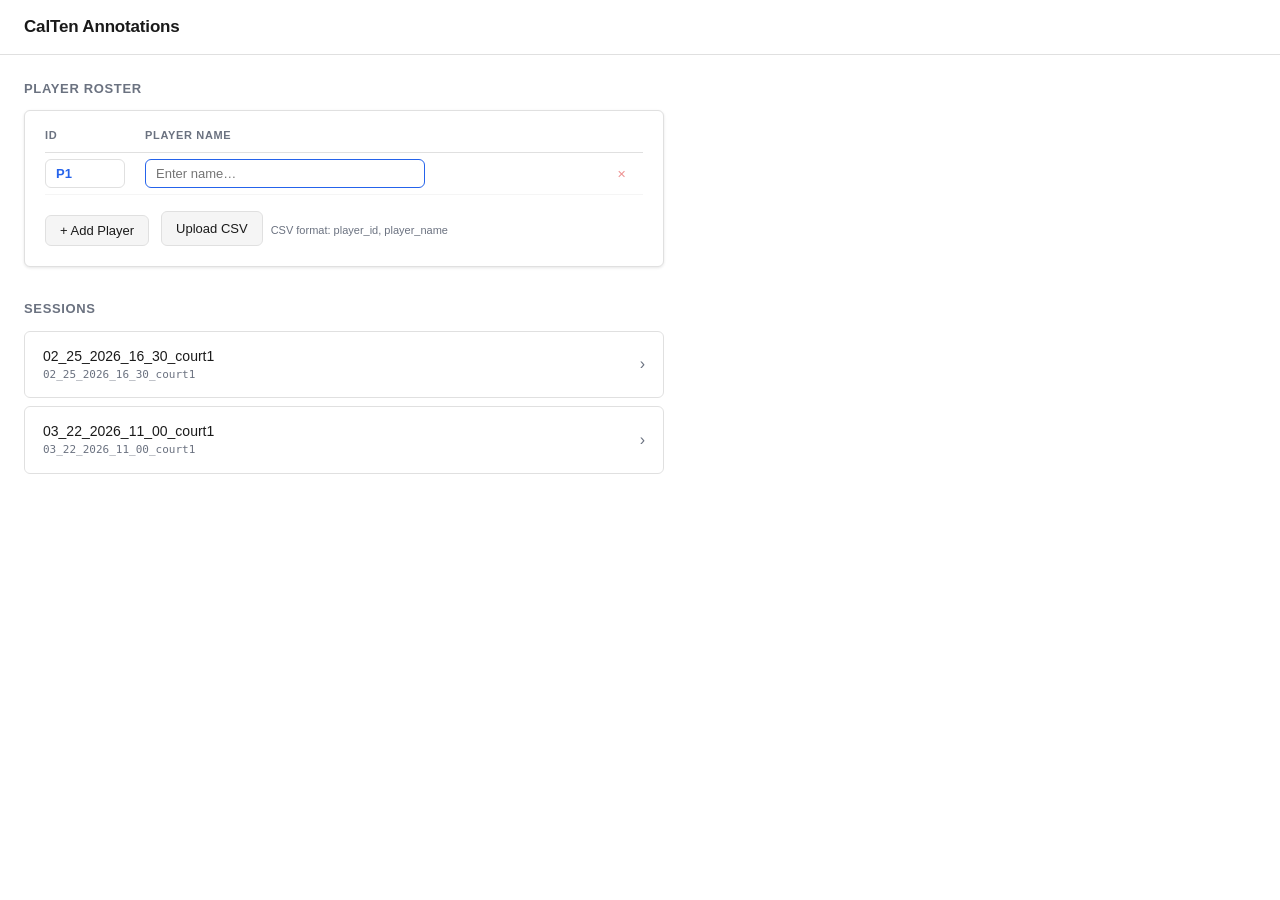
==== index.html @ 6d208d2a "initial iteration (WIP)" ====
<!DOCTYPE html>
<html lang="en">
<head>
  <meta charset="UTF-8" />
  <meta name="viewport" content="width=device-width, initial-scale=1.0" />
  <title>CalTen Annotations</title>
  <link rel="stylesheet" href="style.css" />
</head>
<body>

  <header class="site-header">
    <h1>CalTen Annotations</h1>
  </header>

  <div class="page-body">

    <!-- Player Roster Setup -->
    <section style="max-width: 640px; margin-bottom: 32px;">
      <p class="section-title">Player Roster</p>
      <div class="card roster-panel">
        <table class="roster-table">
          <thead>
            <tr>
              <th>ID</th>
              <th>Player Name</th>
              <th></th>
            </tr>
          </thead>
          <tbody id="roster-body">
            <!-- Rows injected by app.js -->
          </tbody>
        </table>
        <div class="roster-actions">
          <button class="btn btn-secondary" id="btn-add-player">+ Add Player</button>
          <div class="roster-upload">
            <label for="csv-upload" class="btn btn-secondary">Upload CSV</label>
            <input type="file" id="csv-upload" accept=".csv" style="display: none;" />
            <span class="upload-hint">CSV format: player_id, player_name</span>
          </div>
        </div>
      </div>
    </section>

    <!-- Session Browser -->
    <section style="max-width: 640px;">
      <p class="section-title">Sessions</p>
      <div id="folder-list" class="folder-list">
        <div class="empty-state">Loading sessions…</div>
      </div>
    </section>

  </div>

  <script src="app.js"></script>
</body>
</html>
---- style.css ----
/* ============================================================
   CSS Custom Properties
   ============================================================ */
:root {
  --color-bg:        #ffffff;
  --color-surface:   #f5f5f5;
  --color-border:    #e0e0e0;
  --color-text:      #1a1a1a;
  --color-muted:     #6b7280;
  --color-accent:    #2563eb;
  --color-accent-hover: #1d4ed8;
  --color-danger:    #dc2626;

  /* Action color palette — subtle left-border tints */
  --action-forehand:  #dbeafe;
  --action-backhand:  #fef9c3;
  --action-serve:     #dcfce7;
  --action-volley:    #fce7f3;
  --action-overhead:  #ede9fe;
  --action-drop_shot: #ffedd5;
  --action-lob:       #e0f2fe;

  --action-forehand-border:  #2563eb;
  --action-backhand-border:  #ca8a04;
  --action-serve-border:     #16a34a;
  --action-volley-border:    #db2777;
  --action-overhead-border:  #7c3aed;
  --action-drop_shot-border: #ea580c;
  --action-lob-border:       #0284c7;

  --font: -apple-system, BlinkMacSystemFont, "Segoe UI", Roboto, Helvetica, Arial, sans-serif;
  --radius: 6px;
  --shadow: 0 1px 3px rgba(0,0,0,0.10);
}

/* ============================================================
   Reset & Base
   ============================================================ */
*, *::before, *::after { box-sizing: border-box; margin: 0; padding: 0; }

body {
  font-family: var(--font);
  font-size: 14px;
  color: var(--color-text);
  background: var(--color-bg);
  line-height: 1.5;
  min-width: 1100px;
}

a { color: var(--color-accent); text-decoration: none; }
a:hover { text-decoration: underline; }

/* ============================================================
   Header / Nav
   ============================================================ */
.site-header {
  display: flex;
  align-items: center;
  justify-content: space-between;
  padding: 14px 24px;
  border-bottom: 1px solid var(--color-border);
  background: var(--color-bg);
}

.site-header h1 {
  font-size: 17px;
  font-weight: 600;
  letter-spacing: -0.01em;
}

.site-header .back-link {
  font-size: 13px;
  color: var(--color-muted);
}

.site-header .back-link:hover { color: var(--color-accent); }

/* ============================================================
   Layout Utilities
   ============================================================ */
.page-body {
  padding: 24px;
}

.section-title {
  font-size: 13px;
  font-weight: 600;
  text-transform: uppercase;
  letter-spacing: 0.05em;
  color: var(--color-muted);
  margin-bottom: 12px;
}

/* ============================================================
   Card
   ============================================================ */
.card {
  background: var(--color-bg);
  border: 1px solid var(--color-border);
  border-radius: var(--radius);
  box-shadow: var(--shadow);
}

/* ============================================================
   Buttons
   ============================================================ */
.btn {
  display: inline-flex;
  align-items: center;
  justify-content: center;
  gap: 6px;
  padding: 7px 14px;
  border-radius: var(--radius);
  border: 1px solid transparent;
  font-family: var(--font);
  font-size: 13px;
  font-weight: 500;
  cursor: pointer;
  transition: background 0.1s, color 0.1s, border-color 0.1s;
  white-space: nowrap;
}

.btn-primary {
  background: var(--color-accent);
  color: #fff;
  border-color: var(--color-accent);
}
.btn-primary:hover { background: var(--color-accent-hover); border-color: var(--color-accent-hover); }

.btn-secondary {
  background: var(--color-surface);
  color: var(--color-text);
  border-color: var(--color-border);
}
.btn-secondary:hover { background: #ebebeb; }

.btn-danger {
  background: transparent;
  color: var(--color-danger);
  border-color: transparent;
  padding: 4px 8px;
  font-size: 12px;
}
.btn-danger:hover { background: #fee2e2; }

.btn-speed {
  background: var(--color-surface);
  color: var(--color-muted);
  border-color: var(--color-border);
  padding: 5px 10px;
  font-size: 12px;
}
.btn-speed.active {
  background: var(--color-accent);
  color: #fff;
  border-color: var(--color-accent);
}

/* ============================================================
   Form Inputs
   ============================================================ */
input[type="text"],
input[type="search"],
select,
textarea {
  font-family: var(--font);
  font-size: 13px;
  color: var(--color-text);
  background: var(--color-bg);
  border: 1px solid var(--color-border);
  border-radius: var(--radius);
  padding: 6px 10px;
  outline: none;
  transition: border-color 0.15s;
  width: 100%;
}

input[type="text"]:focus,
input[type="search"]:focus,
select:focus,
textarea:focus {
  border-color: var(--color-accent);
}

textarea { resize: vertical; min-height: 56px; }

label {
  display: block;
  font-size: 12px;
  font-weight: 500;
  color: var(--color-muted);
  margin-bottom: 4px;
}

input[type="range"] {
  width: 100%;
  accent-color: var(--color-accent);
  cursor: pointer;
}

/* ============================================================
   Index Page — Player Roster Panel
   ============================================================ */
.roster-panel {
  padding: 16px 20px;
  margin-bottom: 24px;
}

.roster-table {
  width: 100%;
  border-collapse: collapse;
  margin-bottom: 16px;
}

.roster-table th {
  text-align: left;
  font-size: 11px;
  font-weight: 600;
  text-transform: uppercase;
  letter-spacing: 0.06em;
  color: var(--color-muted);
  padding: 0 0 8px 0;
  border-bottom: 1px solid var(--color-border);
}

.roster-table th:last-child {
  width: 40px;
}

.roster-table td {
  padding: 6px 4px 6px 0;
  border-bottom: 1px solid var(--color-surface);
  vertical-align: middle;
}

.roster-table td:first-child {
  width: 100px;
}

.roster-table td:last-child {
  width: 40px;
  text-align: center;
}

.roster-table .player-id-input {
  max-width: 80px;
  font-weight: 600;
  color: var(--color-accent);
}

.roster-table .player-name-input {
  max-width: 280px;
}

.roster-table .btn-remove-player {
  padding: 2px 6px;
  font-size: 11px;
  opacity: 0.5;
  transition: opacity 0.15s;
}

.roster-table tr:hover .btn-remove-player {
  opacity: 1;
}

.roster-actions {
  display: flex;
  align-items: center;
  gap: 12px;
  flex-wrap: wrap;
}

.roster-upload {
  display: flex;
  align-items: center;
  gap: 8px;
}

.upload-hint {
  font-size: 11px;
  color: var(--color-muted);
}

/* ============================================================
   Index Page — Folder / Session Browser
   ============================================================ */
.folder-list {
  display: flex;
  flex-direction: column;
  gap: 8px;
}

.folder-card {
  display: flex;
  align-items: center;
  justify-content: space-between;
  padding: 14px 18px;
  border: 1px solid var(--color-border);
  border-radius: var(--radius);
  background: var(--color-bg);
  cursor: pointer;
  transition: border-color 0.15s, box-shadow 0.15s;
}

.folder-card:hover {
  border-color: var(--color-accent);
  box-shadow: 0 0 0 3px rgba(37,99,235,0.08);
}

.folder-card-label {
  font-size: 14px;
  font-weight: 500;
}

.folder-card-key {
  font-size: 11px;
  color: var(--color-muted);
  font-family: "SF Mono", "Fira Code", "Consolas", monospace;
}

.folder-card-arrow {
  font-size: 16px;
  color: var(--color-muted);
}

/* ============================================================
   Viewer Page — Overall Layout
   ============================================================ */
.viewer-layout {
  display: grid;
  grid-template-columns: 1fr 340px;
  grid-template-rows: auto auto auto;
  gap: 0;
  height: calc(100vh - 53px);
  overflow: hidden;
}

.viewer-left {
  display: flex;
  flex-direction: column;
  overflow: hidden;
  border-right: 1px solid var(--color-border);
}

.viewer-right {
  display: flex;
  flex-direction: column;
  overflow: hidden;
}

/* ============================================================
   Viewer — 2×2 Video Grid
   ============================================================ */
.video-grid {
  display: grid;
  grid-template-columns: 1fr 1fr;
  grid-template-rows: 1fr 1fr;
  flex: 1;
  background: #000;
  gap: 2px;
  overflow: hidden;
}

.video-tile {
  position: relative;
  background: #0a0a0a;
  overflow: hidden;
  display: flex;
  flex-direction: column;
}

.video-tile video {
  width: 100%;
  height: 100%;
  object-fit: contain;
  display: block;
  flex: 1;
  min-height: 0;
}

.video-tile-label {
  position: absolute;
  top: 8px;
  left: 8px;
  background: rgba(0,0,0,0.55);
  color: #fff;
  font-size: 11px;
  font-weight: 600;
  padding: 3px 8px;
  border-radius: 4px;
  letter-spacing: 0.03em;
  pointer-events: none;
}

.video-tile-volume {
  background: rgba(0,0,0,0.7);
  padding: 4px 10px;
  display: flex;
  align-items: center;
  gap: 8px;
}

.video-tile-volume span {
  font-size: 11px;
  color: #aaa;
  white-space: nowrap;
}

.video-tile-volume input[type="range"] {
  accent-color: #fff;
}

/* ============================================================
   Viewer — Playback Controls Bar
   ============================================================ */
.controls-bar {
  display: flex;
  align-items: center;
  gap: 10px;
  padding: 10px 14px;
  border-top: 1px solid var(--color-border);
  background: var(--color-bg);
  flex-shrink: 0;
}

.controls-bar .btn-play {
  background: var(--color-accent);
  color: #fff;
  border-color: var(--color-accent);
  min-width: 72px;
}
.controls-bar .btn-play:hover { background: var(--color-accent-hover); }

.controls-time {
  font-size: 12px;
  font-family: "SF Mono", "Fira Code", "Consolas", monospace;
  color: var(--color-muted);
  white-space: nowrap;
  min-width: 90px;
}

.controls-seek {
  flex: 1;
}

.speed-group {
  display: flex;
  gap: 3px;
}

/* ============================================================
   Viewer — Frame Scrubber (Filmstrip)
   ============================================================ */
.scrubber-panel {
  height: 68px;
  border-top: 1px solid var(--color-border);
  background: var(--color-surface);
  overflow-x: auto;
  overflow-y: hidden;
  display: flex;
  align-items: center;
  padding: 6px 10px;
  gap: 4px;
  flex-shrink: 0;
  scrollbar-width: thin;
}

.scrubber-panel::-webkit-scrollbar { height: 4px; }
.scrubber-panel::-webkit-scrollbar-track { background: var(--color-surface); }
.scrubber-panel::-webkit-scrollbar-thumb { background: var(--color-border); border-radius: 2px; }

.scrubber-thumb {
  flex-shrink: 0;
  width: 80px;
  height: 50px;
  object-fit: cover;
  border-radius: 3px;
  border: 2px solid transparent;
  cursor: pointer;
  transition: border-color 0.1s;
}

.scrubber-thumb:hover { border-color: var(--color-accent); }
.scrubber-thumb.active { border-color: var(--color-accent); }

.scrubber-empty {
  font-size: 12px;
  color: var(--color-muted);
  padding: 0 8px;
}

/* ============================================================
   Viewer — Annotation Panel (right column)
   ============================================================ */
.annotation-panel {
  display: flex;
  flex-direction: column;
  height: 100%;
  overflow: hidden;
}

.annotation-controls {
  padding: 12px 14px;
  border-bottom: 1px solid var(--color-border);
  display: flex;
  flex-direction: column;
  gap: 10px;
  flex-shrink: 0;
}

.mark-buttons {
  display: grid;
  grid-template-columns: 1fr 1fr;
  gap: 8px;
}

.btn-mark-start { background: #dcfce7; color: #15803d; border-color: #86efac; }
.btn-mark-start:hover { background: #bbf7d0; }
.btn-mark-start.active { background: #16a34a; color: #fff; border-color: #16a34a; }

.btn-mark-end { background: #fee2e2; color: #b91c1c; border-color: #fca5a5; }
.btn-mark-end:hover { background: #fecaca; }
.btn-mark-end.active { background: #dc2626; color: #fff; border-color: #dc2626; }

.mark-time-display {
  font-size: 11px;
  font-family: "SF Mono", "Fira Code", "Consolas", monospace;
  color: var(--color-muted);
  display: flex;
  gap: 12px;
}

.mark-time-display span { color: var(--color-text); font-weight: 500; }

/* ============================================================
   Annotation Form
   ============================================================ */
.annotation-form {
  padding: 12px 14px;
  border-bottom: 1px solid var(--color-border);
  display: flex;
  flex-direction: column;
  gap: 10px;
  flex-shrink: 0;
  background: #fafafa;
}

.annotation-form.hidden { display: none; }

.form-row { display: flex; flex-direction: column; gap: 4px; }

.form-row-2 {
  display: grid;
  grid-template-columns: 1fr 1fr;
  gap: 8px;
}

.annotation-form .form-actions {
  display: flex;
  gap: 8px;
}

/* ============================================================
   Annotation List
   ============================================================ */
.annotation-list-header {
  padding: 10px 14px 6px;
  display: flex;
  align-items: center;
  justify-content: space-between;
  flex-shrink: 0;
  border-bottom: 1px solid var(--color-border);
}

.annotation-count {
  font-size: 12px;
  color: var(--color-muted);
}

.annotation-list {
  flex: 1;
  overflow-y: auto;
  padding: 6px 0;
  scrollbar-width: thin;
}

.annotation-list::-webkit-scrollbar { width: 4px; }
.annotation-list::-webkit-scrollbar-track { background: transparent; }
.annotation-list::-webkit-scrollbar-thumb { background: var(--color-border); border-radius: 2px; }

.annotation-row {
  display: flex;
  align-items: flex-start;
  gap: 8px;
  padding: 8px 14px;
  border-left: 3px solid transparent;
  cursor: pointer;
  transition: background 0.1s;
}

.annotation-row:hover { background: var(--color-surface); }

.annotation-row-body {
  flex: 1;
  min-width: 0;
}

.annotation-row-times {
  font-size: 11px;
  font-family: "SF Mono", "Fira Code", "Consolas", monospace;
  color: var(--color-muted);
  margin-bottom: 2px;
}

.annotation-row-meta {
  font-size: 12px;
  font-weight: 500;
}

.annotation-row-player { color: var(--color-accent); }

.annotation-row-action {
  display: inline-block;
  font-size: 11px;
  font-weight: 500;
  padding: 1px 6px;
  border-radius: 3px;
  text-transform: capitalize;
  margin-left: 4px;
}

.annotation-row-notes {
  font-size: 11px;
  color: var(--color-muted);
  margin-top: 2px;
  white-space: nowrap;
  overflow: hidden;
  text-overflow: ellipsis;
}

/* Action color classes — row left-border + action badge */
.action-forehand  { border-left-color: var(--action-forehand-border);  }
.action-backhand  { border-left-color: var(--action-backhand-border);  }
.action-serve     { border-left-color: var(--action-serve-border);     }
.action-volley    { border-left-color: var(--action-volley-border);    }
.action-overhead  { border-left-color: var(--action-overhead-border);  }
.action-drop_shot { border-left-color: var(--action-drop_shot-border); }
.action-lob       { border-left-color: var(--action-lob-border);       }

.badge-forehand  { background: var(--action-forehand);  color: var(--action-forehand-border);  }
.badge-backhand  { background: var(--action-backhand);  color: var(--action-backhand-border);  }
.badge-serve     { background: var(--action-serve);     color: var(--action-serve-border);     }
.badge-volley    { background: var(--action-volley);    color: var(--action-volley-border);    }
.badge-overhead  { background: var(--action-overhead);  color: var(--action-overhead-border);  }
.badge-drop_shot { background: var(--action-drop_shot); color: var(--action-drop_shot-border); }
.badge-lob       { background: var(--action-lob);       color: var(--action-lob-border);       }

/* ============================================================
   Export Buttons
   ============================================================ */
.export-bar {
  display: grid;
  grid-template-columns: 1fr 1fr;
  gap: 8px;
  padding: 12px 14px;
  border-top: 1px solid var(--color-border);
  flex-shrink: 0;
}

/* ============================================================
   Empty States
   ============================================================ */
.empty-state {
  padding: 32px 16px;
  text-align: center;
  color: var(--color-muted);
  font-size: 13px;
}

/* ============================================================
   Loading / Status
   ============================================================ */
.status-bar {
  font-size: 12px;
  color: var(--color-muted);
  padding: 6px 14px;
  border-bottom: 1px solid var(--color-border);
  background: var(--color-surface);
  flex-shrink: 0;
}
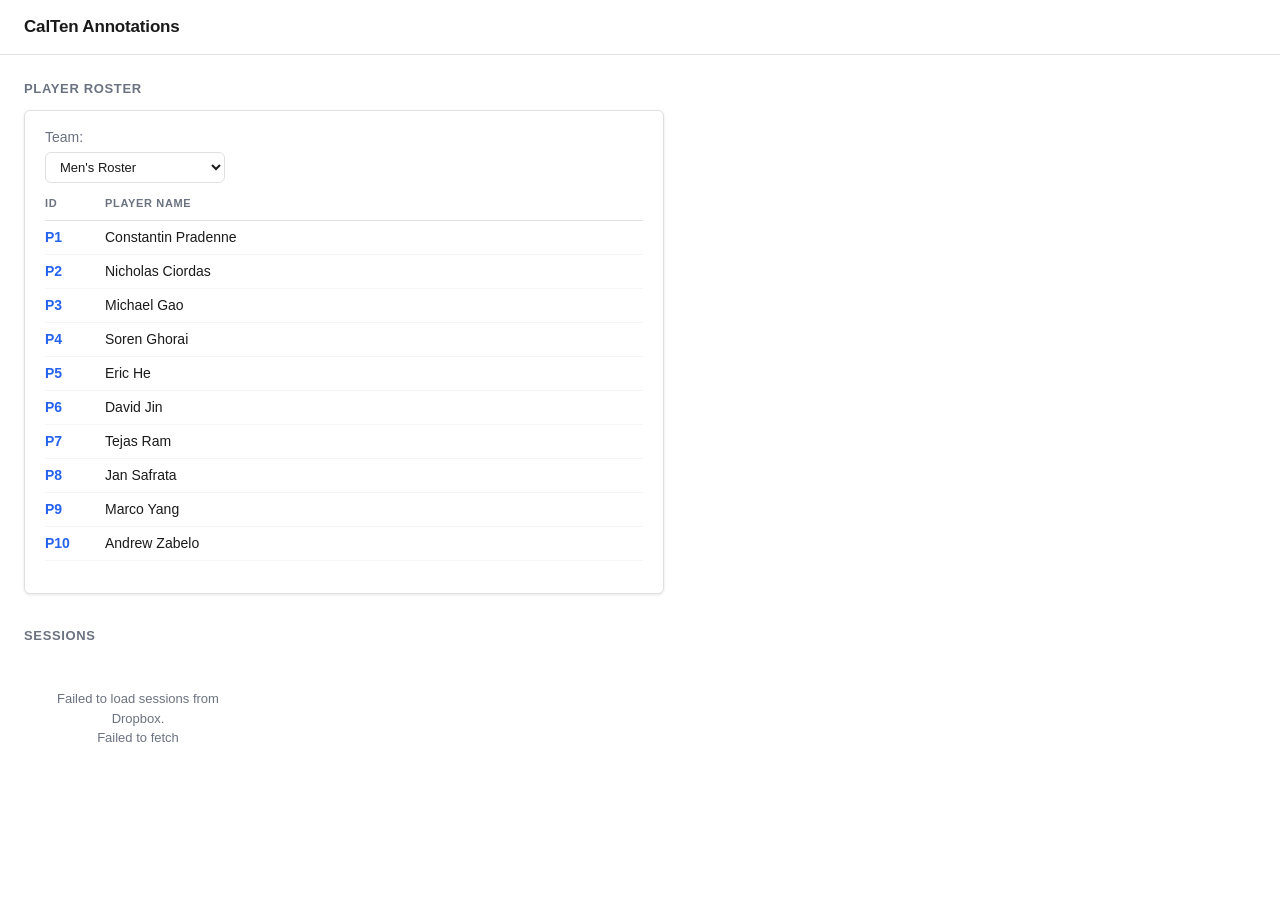
==== commit 6b9bc5ce: "Add video thumbnails, whole dataset, and rosters" ====
--- a/index.html
+++ b/index.html
@@ -18,31 +18,29 @@
     <section style="max-width: 640px; margin-bottom: 32px;">
       <p class="section-title">Player Roster</p>
       <div class="card roster-panel">
+        <div style="margin-bottom: 12px;">
+          <label for="roster-select" style="font-size: 14px; font-weight: 500; margin-right: 8px;">Team:</label>
+          <select id="roster-select" class="roster-dropdown">
+            <option value="men">Men's Roster</option>
+            <option value="women">Women's Roster</option>
+          </select>
+        </div>
         <table class="roster-table">
           <thead>
             <tr>
               <th>ID</th>
               <th>Player Name</th>
-              <th></th>
             </tr>
           </thead>
           <tbody id="roster-body">
             <!-- Rows injected by app.js -->
           </tbody>
         </table>
-        <div class="roster-actions">
-          <button class="btn btn-secondary" id="btn-add-player">+ Add Player</button>
-          <div class="roster-upload">
-            <label for="csv-upload" class="btn btn-secondary">Upload CSV</label>
-            <input type="file" id="csv-upload" accept=".csv" style="display: none;" />
-            <span class="upload-hint">CSV format: player_id, player_name</span>
-          </div>
-        </div>
       </div>
     </section>
 
     <!-- Session Browser -->
-    <section style="max-width: 640px;">
+    <section style="max-width: 960px;">
       <p class="section-title">Sessions</p>
       <div id="folder-list" class="folder-list">
         <div class="empty-state">Loading sessions…</div>
--- a/style.css
+++ b/style.css
@@ -223,10 +223,6 @@
   border-bottom: 1px solid var(--color-border);
 }
 
-.roster-table th:last-child {
-  width: 40px;
-}
-
 .roster-table td {
   padding: 6px 4px 6px 0;
   border-bottom: 1px solid var(--color-surface);
@@ -234,71 +230,35 @@
 }
 
 .roster-table td:first-child {
-  width: 100px;
-}
-
-.roster-table td:last-child {
-  width: 40px;
-  text-align: center;
-}
-
-.roster-table .player-id-input {
-  max-width: 80px;
+  width: 60px;
   font-weight: 600;
   color: var(--color-accent);
 }
 
-.roster-table .player-name-input {
-  max-width: 280px;
-}
-
-.roster-table .btn-remove-player {
-  padding: 2px 6px;
-  font-size: 11px;
-  opacity: 0.5;
-  transition: opacity 0.15s;
-}
-
-.roster-table tr:hover .btn-remove-player {
-  opacity: 1;
-}
-
-.roster-actions {
-  display: flex;
-  align-items: center;
-  gap: 12px;
-  flex-wrap: wrap;
-}
-
-.roster-upload {
-  display: flex;
-  align-items: center;
-  gap: 8px;
-}
-
-.upload-hint {
-  font-size: 11px;
-  color: var(--color-muted);
+.roster-dropdown {
+  width: auto;
+  min-width: 180px;
+  padding: 6px 10px;
+  font-size: 13px;
 }
 
 /* ============================================================
    Index Page — Folder / Session Browser
    ============================================================ */
 .folder-list {
+  display: grid;
+  grid-template-columns: repeat(auto-fill, minmax(220px, 1fr));
+  gap: 16px;
+}
+
+.folder-card {
   display: flex;
   flex-direction: column;
-  gap: 8px;
-}
-
-.folder-card {
-  display: flex;
-  align-items: center;
-  justify-content: space-between;
-  padding: 14px 18px;
   border: 1px solid var(--color-border);
   border-radius: var(--radius);
   background: var(--color-bg);
   cursor: pointer;
+  overflow: hidden;
   transition: border-color 0.15s, box-shadow 0.15s;
 }
 
@@ -307,20 +267,42 @@
   box-shadow: 0 0 0 3px rgba(37,99,235,0.08);
 }
 
+.folder-card-thumb {
+  width: 100%;
+  aspect-ratio: 16 / 10;
+  background: #0a0a0a;
+  display: flex;
+  align-items: center;
+  justify-content: center;
+  overflow: hidden;
+}
+
+.folder-card-thumb img {
+  width: 100%;
+  height: 100%;
+  object-fit: cover;
+}
+
+.thumb-placeholder {
+  font-size: 11px;
+  color: var(--color-muted);
+  text-align: center;
+}
+
+.folder-card-info {
+  padding: 10px 12px;
+}
+
 .folder-card-label {
-  font-size: 14px;
+  font-size: 13px;
   font-weight: 500;
 }
 
 .folder-card-key {
-  font-size: 11px;
+  font-size: 10px;
   color: var(--color-muted);
   font-family: "SF Mono", "Fira Code", "Consolas", monospace;
-}
-
-.folder-card-arrow {
-  font-size: 16px;
-  color: var(--color-muted);
+  margin-top: 2px;
 }
 
 /* ============================================================
@@ -487,6 +469,30 @@
   font-size: 12px;
   color: var(--color-muted);
   padding: 0 8px;
+}
+
+/* ============================================================
+   Viewer — Roster Selector Bar
+   ============================================================ */
+.viewer-roster-bar {
+  display: flex;
+  align-items: center;
+  gap: 8px;
+  padding: 10px 14px;
+  border-bottom: 1px solid var(--color-border);
+  background: var(--color-surface);
+  flex-shrink: 0;
+}
+
+.viewer-roster-bar label {
+  margin: 0;
+  font-size: 13px;
+  font-weight: 500;
+  color: var(--color-text);
+}
+
+.viewer-roster-bar .roster-dropdown {
+  flex: 1;
 }
 
 /* ============================================================
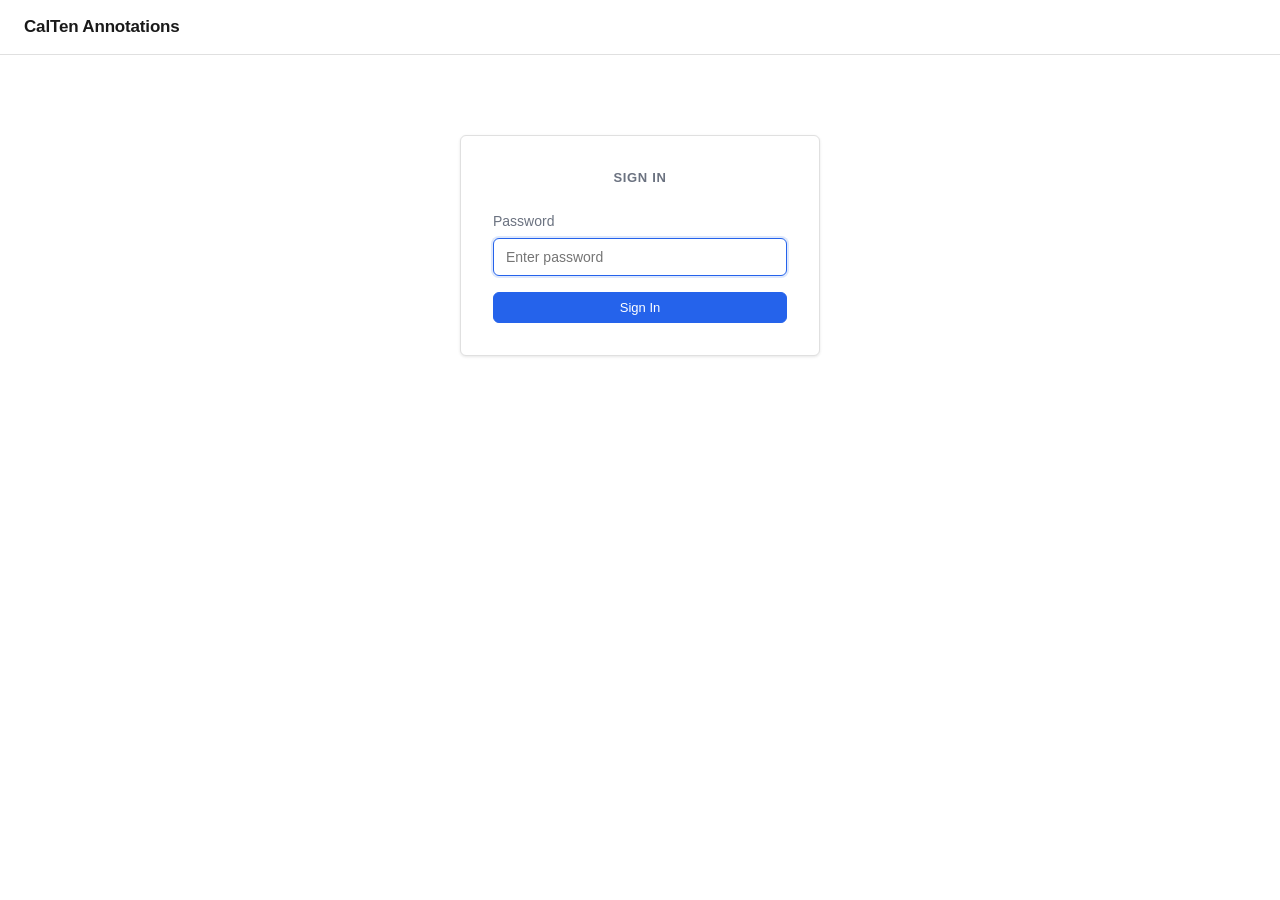
==== commit 3cbb1b77: "Add password protection and move server to github pages" ====
--- a/index.html
+++ b/index.html
@@ -3,7 +3,7 @@
 <head>
   <meta charset="UTF-8" />
   <meta name="viewport" content="width=device-width, initial-scale=1.0" />
-  <title>CalTen Annotations</title>
+  <title>Login — CalTen Annotations</title>
   <link rel="stylesheet" href="style.css" />
 </head>
 <body>
@@ -12,43 +12,18 @@
     <h1>CalTen Annotations</h1>
   </header>
 
-  <div class="page-body">
-
-    <!-- Player Roster Setup -->
-    <section style="max-width: 640px; margin-bottom: 32px;">
-      <p class="section-title">Player Roster</p>
-      <div class="card roster-panel">
-        <div style="margin-bottom: 12px;">
-          <label for="roster-select" style="font-size: 14px; font-weight: 500; margin-right: 8px;">Team:</label>
-          <select id="roster-select" class="roster-dropdown">
-            <option value="men">Men's Roster</option>
-            <option value="women">Women's Roster</option>
-          </select>
-        </div>
-        <table class="roster-table">
-          <thead>
-            <tr>
-              <th>ID</th>
-              <th>Player Name</th>
-            </tr>
-          </thead>
-          <tbody id="roster-body">
-            <!-- Rows injected by app.js -->
-          </tbody>
-        </table>
+  <div class="page-body" style="display:flex; justify-content:center; padding-top:80px;">
+    <div class="card" style="max-width:360px; width:100%; padding:32px;">
+      <p class="section-title" style="text-align:center; margin-bottom:24px;">Sign In</p>
+      <div style="margin-bottom:16px;">
+        <label for="login-password" style="display:block; font-size:14px; font-weight:500; margin-bottom:6px;">Password</label>
+        <input type="password" id="login-password" class="login-input" placeholder="Enter password" autofocus />
       </div>
-    </section>
-
-    <!-- Session Browser -->
-    <section style="max-width: 960px;">
-      <p class="section-title">Sessions</p>
-      <div id="folder-list" class="folder-list">
-        <div class="empty-state">Loading sessions…</div>
-      </div>
-    </section>
-
+      <div id="login-error" style="color:#dc2626; font-size:13px; margin-bottom:12px; display:none;">Incorrect password.</div>
+      <button class="btn btn-primary" id="btn-login" style="width:100%;">Sign In</button>
+    </div>
   </div>
 
-  <script src="app.js"></script>
+  <script src="auth.js"></script>
 </body>
 </html>
--- a/style.css
+++ b/style.css
@@ -242,6 +242,20 @@
   font-size: 13px;
 }
 
+.login-input {
+  width: 100%;
+  padding: 10px 12px;
+  font-size: 14px;
+  border: 1px solid var(--color-border);
+  border-radius: 6px;
+  outline: none;
+  box-sizing: border-box;
+}
+.login-input:focus {
+  border-color: var(--color-accent);
+  box-shadow: 0 0 0 2px rgba(37, 99, 235, 0.15);
+}
+
 /* ============================================================
    Index Page — Folder / Session Browser
    ============================================================ */
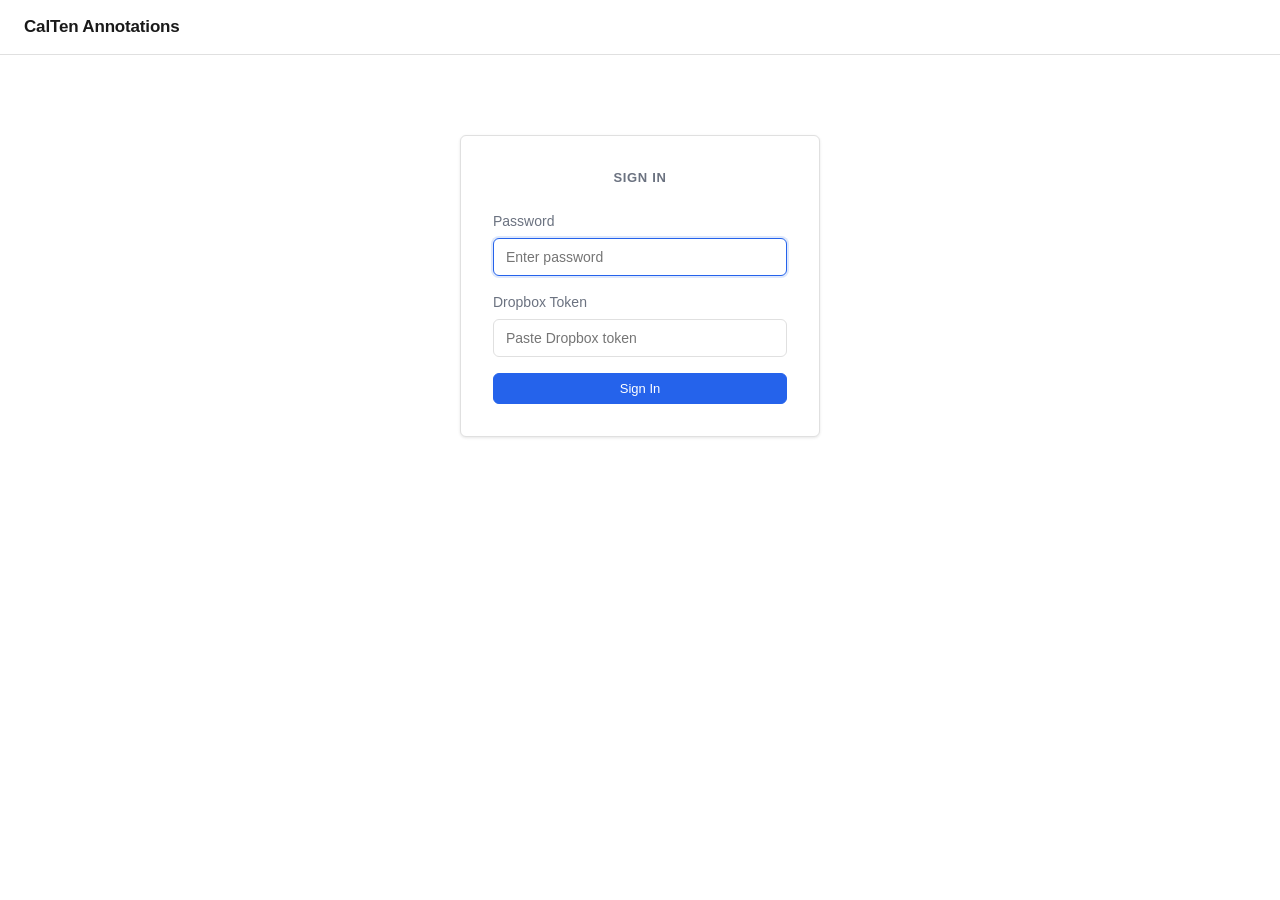
==== commit 55dd035e: "add dropbox token in auth" ====
--- a/index.html
+++ b/index.html
@@ -19,7 +19,11 @@
         <label for="login-password" style="display:block; font-size:14px; font-weight:500; margin-bottom:6px;">Password</label>
         <input type="password" id="login-password" class="login-input" placeholder="Enter password" autofocus />
       </div>
-      <div id="login-error" style="color:#dc2626; font-size:13px; margin-bottom:12px; display:none;">Incorrect password.</div>
+      <div style="margin-bottom:16px;">
+        <label for="login-token" style="display:block; font-size:14px; font-weight:500; margin-bottom:6px;">Dropbox Token</label>
+        <input type="password" id="login-token" class="login-input" placeholder="Paste Dropbox token" />
+      </div>
+      <div id="login-error" style="color:#dc2626; font-size:13px; margin-bottom:12px; display:none;"></div>
       <button class="btn btn-primary" id="btn-login" style="width:100%;">Sign In</button>
     </div>
   </div>
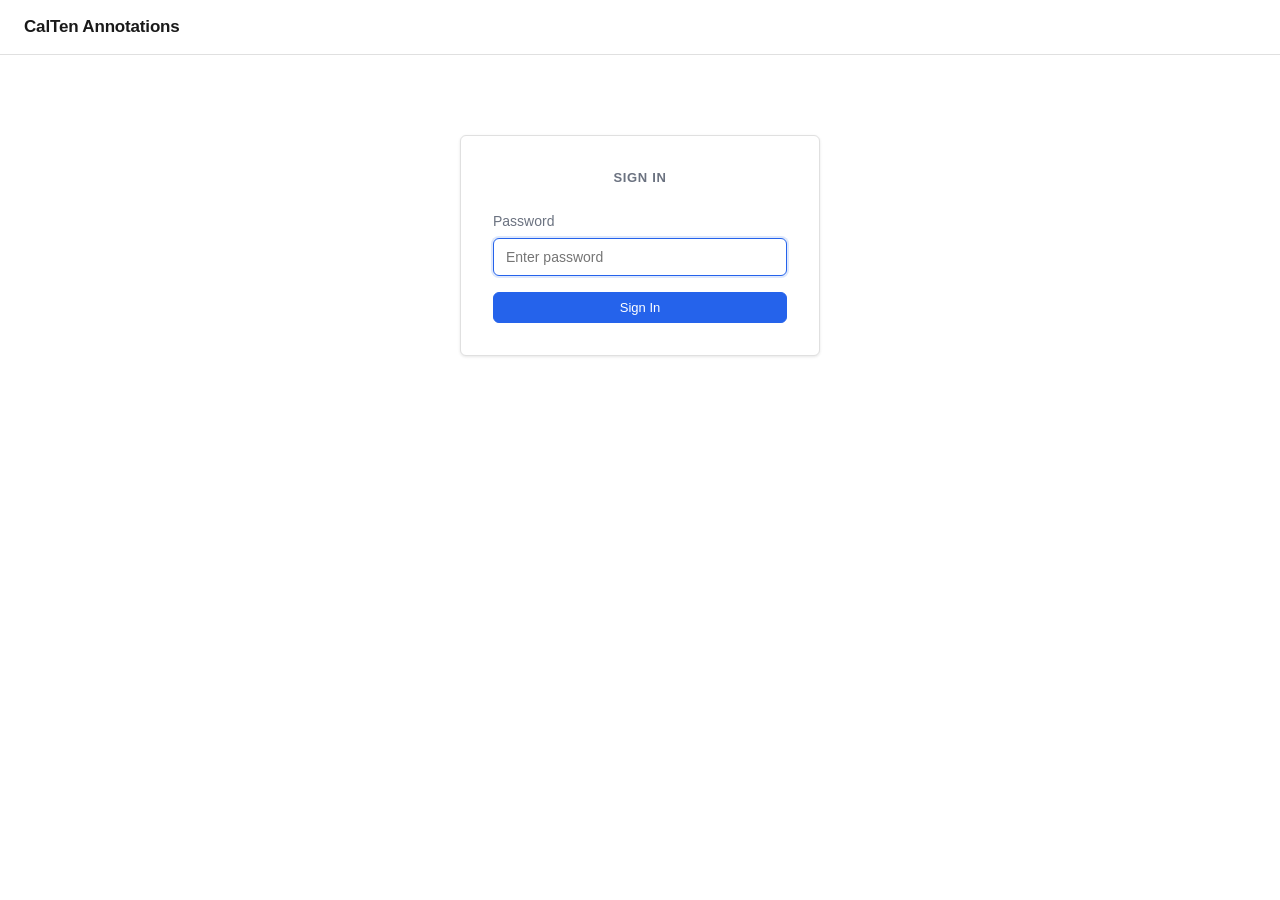
==== commit 93a75078: "Add perfect annotations, drill based annotations, save and load annotations and calibrations" ====
--- a/index.html
+++ b/index.html
@@ -15,16 +15,20 @@
   <div class="page-body" style="display:flex; justify-content:center; padding-top:80px;">
     <div class="card" style="max-width:360px; width:100%; padding:32px;">
       <p class="section-title" style="text-align:center; margin-bottom:24px;">Sign In</p>
-      <div style="margin-bottom:16px;">
+
+      <div id="password-section" style="margin-bottom:16px;">
         <label for="login-password" style="display:block; font-size:14px; font-weight:500; margin-bottom:6px;">Password</label>
         <input type="password" id="login-password" class="login-input" placeholder="Enter password" autofocus />
       </div>
-      <div style="margin-bottom:16px;">
-        <label for="login-token" style="display:block; font-size:14px; font-weight:500; margin-bottom:6px;">Dropbox Token</label>
-        <input type="password" id="login-token" class="login-input" placeholder="Paste Dropbox token" />
-      </div>
+
       <div id="login-error" style="color:#dc2626; font-size:13px; margin-bottom:12px; display:none;"></div>
       <button class="btn btn-primary" id="btn-login" style="width:100%;">Sign In</button>
+
+      <div id="dbx-section" style="display:none; text-align:center;">
+        <p style="font-size:14px; color:#555; margin-bottom:16px;">Connect your Dropbox account to access session videos and save annotations.</p>
+        <button class="btn btn-primary" id="btn-dbx-connect" style="width:100%;" onclick="startDropboxOAuth()">Connect with Dropbox</button>
+        <div id="dbx-status" style="font-size:13px; margin-top:12px; display:none;"></div>
+      </div>
     </div>
   </div>
 
--- a/style.css
+++ b/style.css
@@ -256,6 +256,24 @@
   box-shadow: 0 0 0 2px rgba(37, 99, 235, 0.15);
 }
 
+/* Form select styling */
+.form-select {
+  width: 100%;
+  padding: 6px 10px;
+  font-size: 13px;
+  font-family: inherit;
+  border: 1px solid var(--color-border);
+  border-radius: 6px;
+  outline: none;
+  background: var(--color-bg);
+  color: var(--color-text);
+  cursor: pointer;
+}
+.form-select:focus {
+  border-color: var(--color-accent);
+  box-shadow: 0 0 0 2px rgba(37, 99, 235, 0.15);
+}
+
 /* ============================================================
    Index Page — Folder / Session Browser
    ============================================================ */
@@ -435,8 +453,33 @@
   min-width: 90px;
 }
 
+.seek-wrapper {
+  flex: 1;
+  position: relative;
+}
+
 .controls-seek {
-  flex: 1;
+  width: 100%;
+}
+
+.seek-tooltip {
+  position: absolute;
+  bottom: calc(100% + 6px);
+  left: 0;
+  background: rgba(0, 0, 0, 0.8);
+  color: #fff;
+  font-size: 11px;
+  font-family: "SF Mono", "Fira Code", "Consolas", monospace;
+  padding: 3px 8px;
+  border-radius: 4px;
+  white-space: nowrap;
+  pointer-events: none;
+  opacity: 0;
+  transition: opacity 0.1s;
+}
+
+.seek-tooltip.visible {
+  opacity: 1;
 }
 
 .speed-group {
@@ -444,46 +487,6 @@
   gap: 3px;
 }
 
-/* ============================================================
-   Viewer — Frame Scrubber (Filmstrip)
-   ============================================================ */
-.scrubber-panel {
-  height: 68px;
-  border-top: 1px solid var(--color-border);
-  background: var(--color-surface);
-  overflow-x: auto;
-  overflow-y: hidden;
-  display: flex;
-  align-items: center;
-  padding: 6px 10px;
-  gap: 4px;
-  flex-shrink: 0;
-  scrollbar-width: thin;
-}
-
-.scrubber-panel::-webkit-scrollbar { height: 4px; }
-.scrubber-panel::-webkit-scrollbar-track { background: var(--color-surface); }
-.scrubber-panel::-webkit-scrollbar-thumb { background: var(--color-border); border-radius: 2px; }
-
-.scrubber-thumb {
-  flex-shrink: 0;
-  width: 80px;
-  height: 50px;
-  object-fit: cover;
-  border-radius: 3px;
-  border: 2px solid transparent;
-  cursor: pointer;
-  transition: border-color 0.1s;
-}
-
-.scrubber-thumb:hover { border-color: var(--color-accent); }
-.scrubber-thumb.active { border-color: var(--color-accent); }
-
-.scrubber-empty {
-  font-size: 12px;
-  color: var(--color-muted);
-  padding: 0 8px;
-}
 
 /* ============================================================
    Viewer — Roster Selector Bar
@@ -647,6 +650,37 @@
   border-radius: 3px;
   text-transform: capitalize;
   margin-left: 4px;
+}
+
+.annotation-row-drill {
+  display: inline-block;
+  font-size: 10px;
+  font-weight: 500;
+  padding: 1px 5px;
+  border-radius: 3px;
+  background: #ede9fe;
+  color: #5b21b6;
+  margin-left: 4px;
+  text-transform: capitalize;
+}
+
+.annotation-row-perfect {
+  display: inline-block;
+  font-size: 10px;
+  font-weight: 600;
+  padding: 1px 5px;
+  border-radius: 3px;
+  background: #dcfce7;
+  color: #166534;
+  margin-left: 4px;
+  text-transform: uppercase;
+}
+
+.annotation-row-annotator {
+  font-size: 11px;
+  color: var(--color-muted);
+  margin-left: 6px;
+  font-style: italic;
 }
 
 .annotation-row-notes {
@@ -679,14 +713,15 @@
    Export Buttons
    ============================================================ */
 .export-bar {
-  display: grid;
-  grid-template-columns: 1fr 1fr;
+  display: flex;
   gap: 8px;
   padding: 12px 14px;
   border-top: 1px solid var(--color-border);
   flex-shrink: 0;
 }
 
+.export-bar .btn { flex: 1; }
+
 /* ============================================================
    Empty States
    ============================================================ */
@@ -708,3 +743,78 @@
   background: var(--color-surface);
   flex-shrink: 0;
 }
+
+/* ============================================================
+   Calibration
+   ============================================================ */
+.calibration-bar {
+  display: flex;
+  align-items: center;
+  gap: 12px;
+  padding: 10px 14px;
+  background: #fffbeb;
+  border-bottom: 1px solid #fbbf24;
+  font-size: 13px;
+  color: #92400e;
+  flex-shrink: 0;
+}
+
+.calibration-bar.hidden { display: none; }
+
+.calibration-bar .cal-hint {
+  font-size: 11px;
+  color: #b45309;
+  margin-left: auto;
+}
+
+.calibration-bar .btn {
+  flex-shrink: 0;
+}
+
+.calibration-overlay {
+  position: absolute;
+  bottom: 40px; /* above volume strip */
+  left: 0;
+  right: 0;
+  display: flex;
+  align-items: center;
+  justify-content: center;
+  gap: 10px;
+  padding: 8px;
+  background: rgba(0, 0, 0, 0.75);
+  z-index: 10;
+}
+
+.cal-btn {
+  background: rgba(255, 255, 255, 0.15);
+  color: #fff;
+  border: 1px solid rgba(255, 255, 255, 0.3);
+  border-radius: 4px;
+  padding: 5px 12px;
+  font-size: 12px;
+  font-family: var(--font);
+  cursor: pointer;
+  transition: background 0.1s;
+}
+
+.cal-btn:hover {
+  background: rgba(255, 255, 255, 0.3);
+}
+
+.cal-readout {
+  color: #fff;
+  font-size: 12px;
+  font-family: "SF Mono", "Fira Code", "Consolas", monospace;
+  min-width: 120px;
+  text-align: center;
+}
+
+.video-tile.cal-focused {
+  outline: 2px solid #fbbf24;
+  outline-offset: -2px;
+}
+
+.btn-recalibrate {
+  font-size: 11px;
+  padding: 5px 10px;
+}
